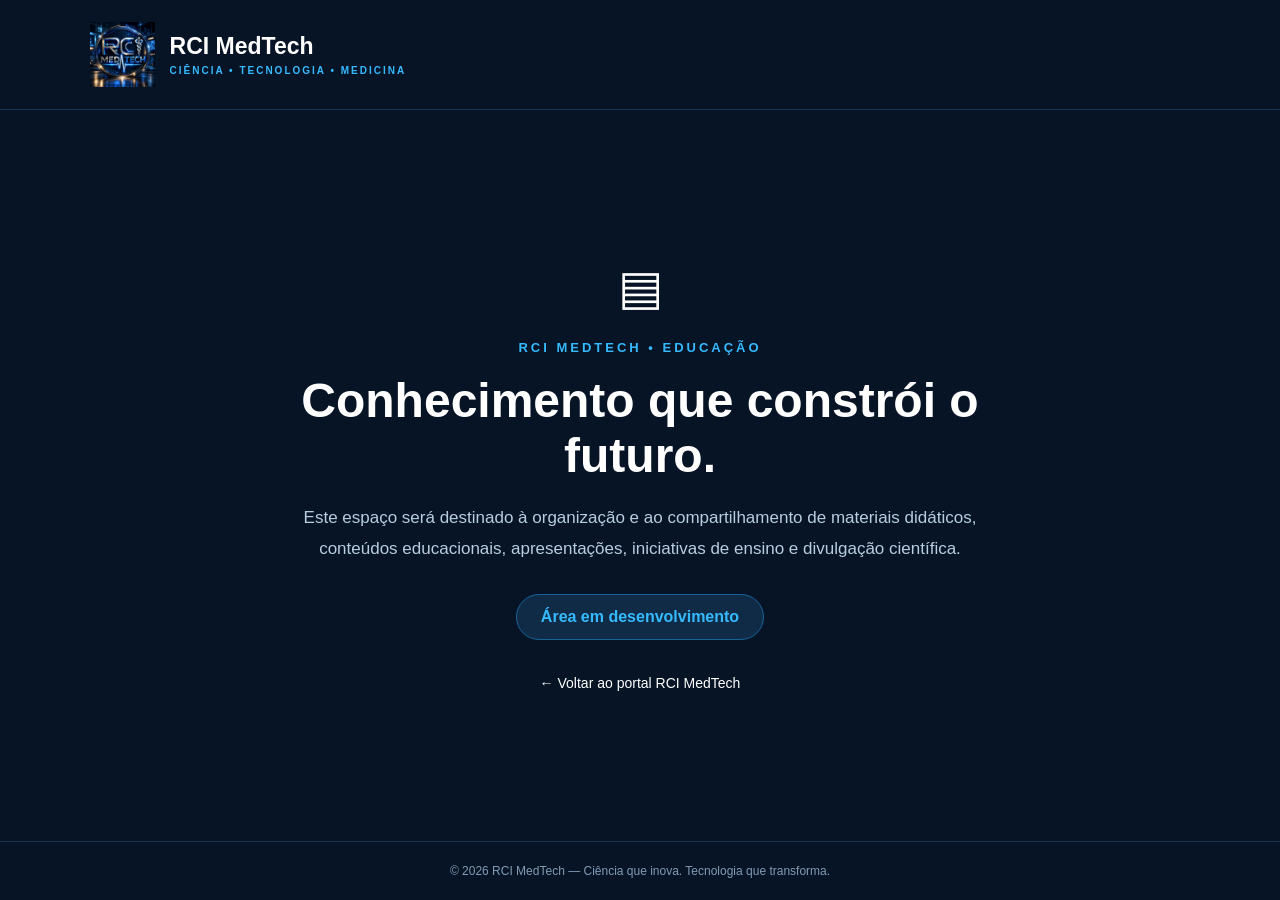
==== areas/educacao/index.html @ 63ba7856 "Add education section HTML structure This file serves as the main HTML structure for the education s" ====
<!DOCTYPE html>
<html lang="pt-BR">
<head>
<meta charset="UTF-8">
<meta name="viewport" content="width=device-width, initial-scale=1.0">
<meta name="theme-color" content="#061426">

<title>Educação | RCI MedTech</title>

<link rel="icon" type="image/png" href="../../assets/img/logo-emblema.png">

<style>
* {
    box-sizing: border-box;
    margin: 0;
    padding: 0;
}

body {
    font-family: Arial, sans-serif;
    background: #061426;
    color: #ffffff;
    min-height: 100vh;
    display: flex;
    flex-direction: column;
}

header {
    padding: 22px 7%;
    border-bottom: 1px solid #183653;
    display: flex;
    align-items: center;
    gap: 15px;
}

header img {
    width: 65px;
    height: 65px;
    object-fit: contain;
}

.brand {
    font-size: 23px;
    font-weight: bold;
}

.brand small {
    display: block;
    color: #36baff;
    font-size: 10px;
    letter-spacing: 2px;
    margin-top: 5px;
}

main {
    flex: 1;
    display: flex;
    align-items: center;
    justify-content: center;
    text-align: center;
    padding: 50px 20px;
}

.content {
    max-width: 700px;
}

.icon {
    font-size: 48px;
    margin-bottom: 25px;
}

.label {
    color: #36baff;
    font-size: 13px;
    font-weight: bold;
    letter-spacing: 3px;
    margin-bottom: 18px;
}

h1 {
    font-size: clamp(30px, 5vw, 48px);
    margin-bottom: 20px;
}

p {
    color: #b9cde0;
    font-size: 17px;
    line-height: 1.8;
    margin-bottom: 30px;
}

.status {
    display: inline-block;
    padding: 13px 24px;
    border: 1px solid #17649a;
    border-radius: 30px;
    color: #36baff;
    background: #102b46;
    font-weight: bold;
}

.back {
    display: inline-block;
    margin-top: 35px;
    color: #ffffff;
    text-decoration: none;
    font-size: 14px;
}

.back:hover {
    color: #36baff;
}

footer {
    text-align: center;
    padding: 22px;
    color: #829bb3;
    font-size: 12px;
    border-top: 1px solid #183653;
}
</style>
</head>

<body>

<header>
    <img src="../../assets/img/logo-emblema.png" alt="RCI MedTech">
    <div class="brand">
        RCI MedTech
        <small>CIÊNCIA • TECNOLOGIA • MEDICINA</small>
    </div>
</header>

<main>
    <div class="content">

        <div class="icon">▤</div>

        <div class="label">RCI MEDTECH • EDUCAÇÃO</div>

        <h1>Conhecimento que constrói o futuro.</h1>

        <p>
        Este espaço será destinado à organização e ao compartilhamento
        de materiais didáticos, conteúdos educacionais, apresentações,
        iniciativas de ensino e divulgação científica.
        </p>

        <div class="status">
            Área em desenvolvimento
        </div>

        <br>

        <a class="back" href="../../index.html">
            ← Voltar ao portal RCI MedTech
        </a>

    </div>
</main>

<footer>
    © 2026 RCI MedTech — Ciência que inova. Tecnologia que transforma.
</footer>

</body>
</html>
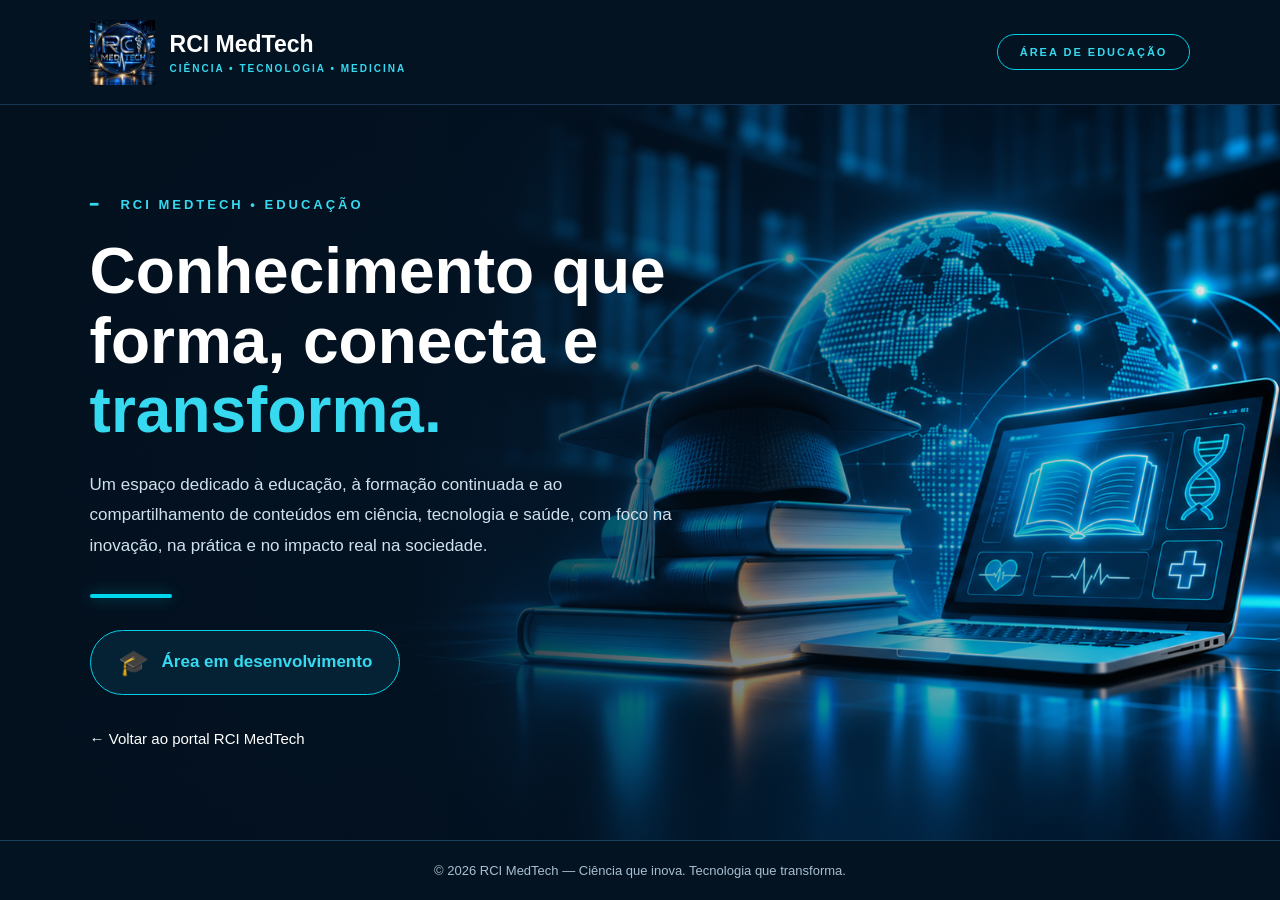
==== commit f6f43952: "Update index.html" ====
--- a/areas/educacao/index.html
+++ b/areas/educacao/index.html
@@ -27,78 +27,128 @@
 }
 
 header {
-    padding: 22px 7%;
+    min-height: 105px;
+    padding: 18px 7%;
     border-bottom: 1px solid #183653;
     display: flex;
     align-items: center;
+    justify-content: space-between;
+    gap: 20px;
+    background: #041322;
+    position: relative;
+    z-index: 2;
+}
+
+.brand {
+    display: flex;
+    align-items: center;
     gap: 15px;
 }
 
-header img {
+.brand img {
     width: 65px;
     height: 65px;
     object-fit: contain;
 }
 
-.brand {
+.brand-name {
     font-size: 23px;
     font-weight: bold;
 }
 
-.brand small {
+.brand-name small {
     display: block;
-    color: #36baff;
+    color: #36d9ef;
     font-size: 10px;
     letter-spacing: 2px;
     margin-top: 5px;
+}
+
+.header-tag {
+    padding: 11px 22px;
+    border: 1px solid #00cfe8;
+    border-radius: 30px;
+    color: #36d9ef;
+    font-size: 11px;
+    font-weight: bold;
+    letter-spacing: 2px;
 }
 
 main {
     flex: 1;
     display: flex;
     align-items: center;
-    justify-content: center;
-    text-align: center;
-    padding: 50px 20px;
+    min-height: 650px;
+    padding: 65px 7%;
+    background:
+        linear-gradient(
+            90deg,
+            rgba(3, 17, 31, 0.98) 0%,
+            rgba(3, 17, 31, 0.94) 32%,
+            rgba(3, 17, 31, 0.60) 51%,
+            rgba(3, 17, 31, 0.05) 100%
+        ),
+        url("../../assets/img/educacao-hero.png") center center / cover no-repeat;
 }
 
 .content {
-    max-width: 700px;
-}
-
-.icon {
-    font-size: 48px;
-    margin-bottom: 25px;
+    width: 100%;
+    max-width: 650px;
+    position: relative;
+    z-index: 1;
 }
 
 .label {
-    color: #36baff;
+    color: #36d9ef;
     font-size: 13px;
     font-weight: bold;
     letter-spacing: 3px;
-    margin-bottom: 18px;
+    margin-bottom: 25px;
 }
 
 h1 {
-    font-size: clamp(30px, 5vw, 48px);
-    margin-bottom: 20px;
-}
-
-p {
-    color: #b9cde0;
+    font-size: clamp(38px, 5vw, 64px);
+    line-height: 1.08;
+    margin-bottom: 25px;
+    font-weight: 700;
+}
+
+h1 span {
+    color: #36d9ef;
+}
+
+.description {
+    color: #d0e0ec;
     font-size: 17px;
     line-height: 1.8;
+    max-width: 610px;
     margin-bottom: 30px;
 }
 
+.accent-line {
+    width: 82px;
+    height: 4px;
+    border-radius: 5px;
+    background: #00d8ed;
+    margin: 32px 0;
+    box-shadow: 0 0 14px rgba(0, 216, 237, 0.4);
+}
+
 .status {
-    display: inline-block;
-    padding: 13px 24px;
-    border: 1px solid #17649a;
-    border-radius: 30px;
-    color: #36baff;
-    background: #102b46;
+    display: inline-flex;
+    align-items: center;
+    gap: 13px;
+    padding: 17px 27px;
+    border: 1px solid #00cfe8;
+    border-radius: 35px;
+    color: #36d9ef;
+    background: rgba(5, 38, 58, 0.82);
+    font-size: 17px;
     font-weight: bold;
+}
+
+.status-icon {
+    font-size: 25px;
 }
 
 .back {
@@ -106,19 +156,88 @@
     margin-top: 35px;
     color: #ffffff;
     text-decoration: none;
-    font-size: 14px;
+    font-size: 15px;
+    transition: color 0.2s ease;
 }
 
 .back:hover {
-    color: #36baff;
+    color: #36d9ef;
 }
 
 footer {
     text-align: center;
     padding: 22px;
-    color: #829bb3;
-    font-size: 12px;
-    border-top: 1px solid #183653;
+    color: #a8bfd1;
+    font-size: 13px;
+    border-top: 1px solid #16405c;
+    background: #041322;
+}
+
+@media (max-width: 780px) {
+    header {
+        padding: 15px 5%;
+        min-height: 85px;
+    }
+
+    .brand img {
+        width: 52px;
+        height: 52px;
+    }
+
+    .brand-name {
+        font-size: 19px;
+    }
+
+    .brand-name small {
+        font-size: 8px;
+        letter-spacing: 1px;
+    }
+
+    .header-tag {
+        font-size: 9px;
+        padding: 9px 12px;
+        letter-spacing: 1px;
+    }
+
+    main {
+        min-height: 680px;
+        padding: 55px 7%;
+        background:
+            linear-gradient(
+                90deg,
+                rgba(3, 17, 31, 0.97),
+                rgba(3, 17, 31, 0.84)
+            ),
+            url("../../assets/img/educacao-hero.png") 62% center / cover no-repeat;
+    }
+
+    .content {
+        max-width: 100%;
+    }
+
+    h1 {
+        font-size: clamp(36px, 9vw, 50px);
+    }
+
+    .description {
+        font-size: 15px;
+    }
+}
+
+@media (max-width: 420px) {
+    .header-tag {
+        display: none;
+    }
+
+    .label {
+        font-size: 11px;
+        letter-spacing: 2px;
+    }
+
+    .status {
+        font-size: 14px;
+        padding: 14px 20px;
+    }
 }
 </style>
 </head>
@@ -126,29 +245,42 @@
 <body>
 
 <header>
-    <img src="../../assets/img/logo-emblema.png" alt="RCI MedTech">
     <div class="brand">
-        RCI MedTech
-        <small>CIÊNCIA • TECNOLOGIA • MEDICINA</small>
+        <img src="../../assets/img/logo-emblema.png" alt="RCI MedTech">
+        <div class="brand-name">
+            RCI MedTech
+            <small>CIÊNCIA • TECNOLOGIA • MEDICINA</small>
+        </div>
+    </div>
+
+    <div class="header-tag">
+        ÁREA DE EDUCAÇÃO
     </div>
 </header>
 
 <main>
     <div class="content">
 
-        <div class="icon">▤</div>
-
-        <div class="label">RCI MEDTECH • EDUCAÇÃO</div>
-
-        <h1>Conhecimento que constrói o futuro.</h1>
-
-        <p>
-        Este espaço será destinado à organização e ao compartilhamento
-        de materiais didáticos, conteúdos educacionais, apresentações,
-        iniciativas de ensino e divulgação científica.
+        <div class="label">
+            ━ &nbsp; RCI MEDTECH • EDUCAÇÃO
+        </div>
+
+        <h1>
+            Conhecimento que forma, conecta e
+            <span>transforma.</span>
+        </h1>
+
+        <p class="description">
+            Um espaço dedicado à educação, à formação continuada
+            e ao compartilhamento de conteúdos em ciência,
+            tecnologia e saúde, com foco na inovação,
+            na prática e no impacto real na sociedade.
         </p>
 
+        <div class="accent-line"></div>
+
         <div class="status">
+            <span class="status-icon">🎓</span>
             Área em desenvolvimento
         </div>
 
